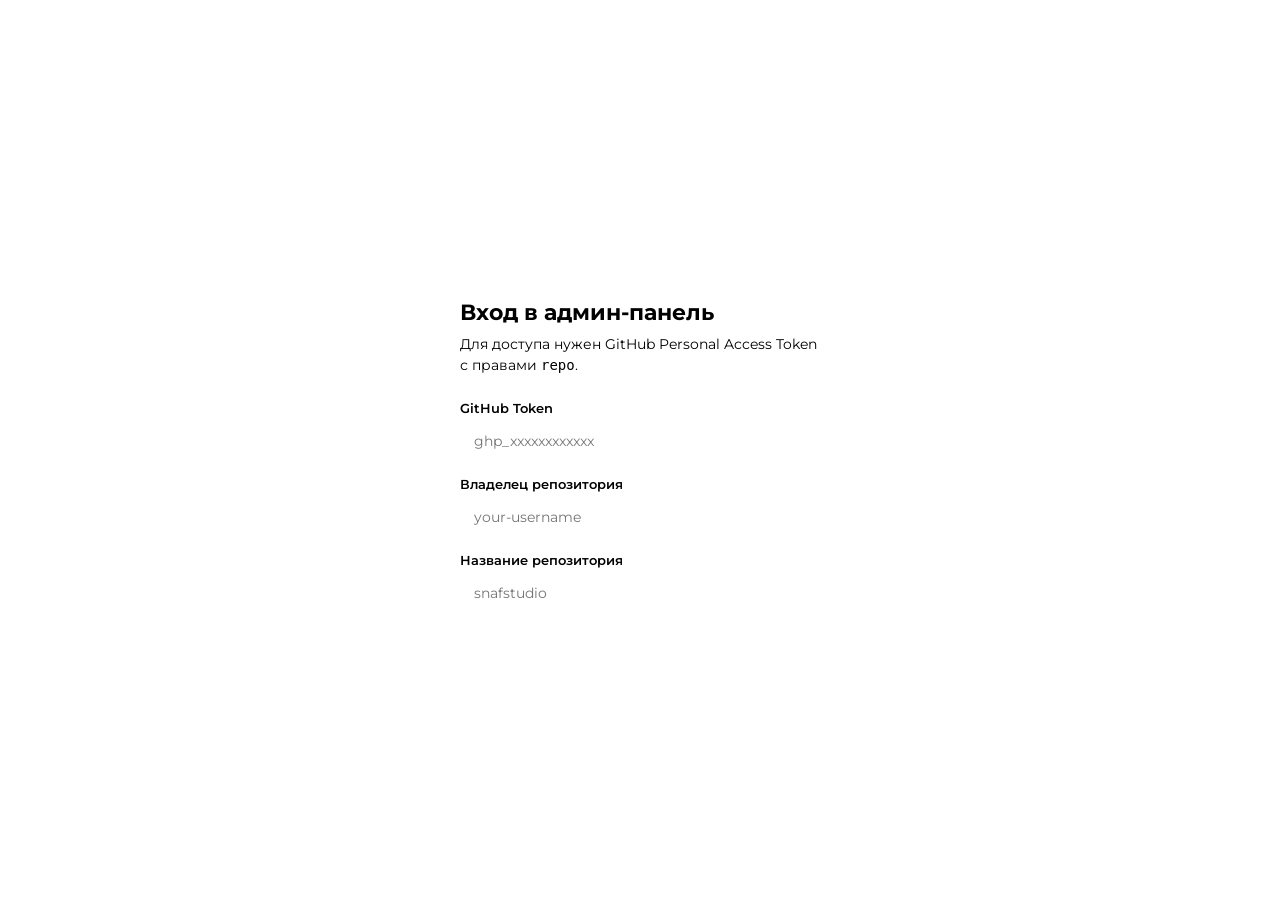
==== admin.html @ 0f68c58c "Add files via upload" ====
<!DOCTYPE html>
<html lang="ru">
<head>
    <meta charset="UTF-8">
    <meta name="viewport" content="width=device-width, initial-scale=1.0">
    <title>Админ-панель — СНАФ СТУДИЯ</title>
    <meta name="robots" content="noindex, nofollow">
    <link rel="icon" type="image/x-icon" href="favicon.ico">
    <link rel="stylesheet" href="styles/admin.css">
    <link rel="preconnect" href="https://fonts.googleapis.com">
    <link rel="preconnect" href="https://fonts.gstatic.com" crossorigin>
    <link href="https://fonts.googleapis.com/css2?family=Montserrat:wght@500;600;700;800&display=swap" rel="stylesheet">
</head>
<body>
    <header class="admin-header">
        <div class="admin-header-left">
            <button class="admin-sidebar-toggle" id="sidebar-toggle" type="button" aria-label="Меню">&#9776;</button>
            <img src="images/logo.svg" alt="СНАФ СТУДИЯ" width="160" height="28">
            <h1>Панель управления</h1>
        </div>
        <div class="admin-header-actions">
            <span class="admin-user" id="admin-username"></span>
            <button class="admin-btn admin-btn--ghost" id="logout-btn">Выйти</button>
        </div>
    </header>

    <!-- Auth Screen -->
    <div id="auth-screen">
        <div class="auth-screen">
            <div class="auth-card">
                <h2>Вход в админ-панель</h2>
                <p>Для доступа нужен GitHub Personal Access Token с правами <code>repo</code>.</p>

                <div class="form-group">
                    <label for="pat-input">GitHub Token</label>
                    <input type="password" class="form-input" id="pat-input" placeholder="ghp_xxxxxxxxxxxx" autocomplete="off">
                </div>

                <div class="form-group">
                    <label for="repo-owner">Владелец репозитория</label>
                    <input type="text" class="form-input" id="repo-owner" placeholder="your-username">
                </div>

                <div class="form-group">
                    <label for="repo-name">Название репозитория</label>
                    <input type="text" class="form-input" id="repo-name" placeholder="snafstudio">
                </div>

                <p id="auth-error" hidden style="color: #ef4444; font-size: 13px; margin-bottom: 12px;"></p>

                <button class="admin-btn admin-btn--primary" id="login-btn" style="width: 100%;">Войти</button>
            </div>
        </div>
    </div>

    <!-- Dashboard -->
    <div id="admin-dashboard" hidden>
        <div class="admin-dashboard">
            <div id="sidebar-overlay" class="admin-sidebar-overlay"></div>

            <aside class="admin-sidebar">
                <div class="sidebar-section">
                    <div class="sidebar-label">Сервисы</div>
                    <button class="sidebar-link is-active" data-section="mail">
                        <svg class="sidebar-icon" viewBox="0 0 24 24" fill="none" stroke="currentColor" stroke-width="2"><rect x="2" y="4" width="20" height="16" rx="2"/><polyline points="22,7 12,13 2,7"/></svg>
                        Почта
                    </button>
                </div>

                <div class="sidebar-section">
                    <div class="sidebar-label">Контент сайта</div>
                    <button class="sidebar-link" data-section="contact">
                        <svg class="sidebar-icon" viewBox="0 0 24 24" fill="none" stroke="currentColor" stroke-width="2"><path d="M22 16.92v3a2 2 0 01-2.18 2 19.79 19.79 0 01-8.63-3.07 19.5 19.5 0 01-6-6A19.79 19.79 0 012.12 4.18 2 2 0 014.11 2h3a2 2 0 012 1.72c.127.96.361 1.903.7 2.81a2 2 0 01-.45 2.11L8.09 9.91a16 16 0 006 6l1.27-1.27a2 2 0 012.11-.45c.907.339 1.85.573 2.81.7A2 2 0 0122 16.92z"/></svg>
                        Контакты
                    </button>
                    <button class="sidebar-link" data-section="hero">
                        <svg class="sidebar-icon" viewBox="0 0 24 24" fill="none" stroke="currentColor" stroke-width="2"><polygon points="13 2 3 14 12 14 11 22 21 10 12 10 13 2"/></svg>
                        Герой-секция
                    </button>
                    <button class="sidebar-link" data-section="about">
                        <svg class="sidebar-icon" viewBox="0 0 24 24" fill="none" stroke="currentColor" stroke-width="2"><path d="M20 21v-2a4 4 0 00-4-4H8a4 4 0 00-4 4v2"/><circle cx="12" cy="7" r="4"/></svg>
                        Обо мне
                    </button>
                    <button class="sidebar-link" data-section="benefits">
                        <svg class="sidebar-icon" viewBox="0 0 24 24" fill="none" stroke="currentColor" stroke-width="2"><polyline points="9 11 12 14 22 4"/><path d="M21 12v7a2 2 0 01-2 2H5a2 2 0 01-2-2V5a2 2 0 012-2h11"/></svg>
                        Преимущества
                    </button>
                    <button class="sidebar-link" data-section="process">
                        <svg class="sidebar-icon" viewBox="0 0 24 24" fill="none" stroke="currentColor" stroke-width="2"><line x1="8" y1="6" x2="21" y2="6"/><line x1="8" y1="12" x2="21" y2="12"/><line x1="8" y1="18" x2="21" y2="18"/><line x1="3" y1="6" x2="3.01" y2="6"/><line x1="3" y1="12" x2="3.01" y2="12"/><line x1="3" y1="18" x2="3.01" y2="18"/></svg>
                        Процесс
                    </button>
                    <button class="sidebar-link" data-section="pricing">
                        <svg class="sidebar-icon" viewBox="0 0 24 24" fill="none" stroke="currentColor" stroke-width="2"><line x1="12" y1="1" x2="12" y2="23"/><path d="M17 5H9.5a3.5 3.5 0 000 7h5a3.5 3.5 0 010 7H6"/></svg>
                        Стоимость
                    </button>
                    <button class="sidebar-link" data-section="faq">
                        <svg class="sidebar-icon" viewBox="0 0 24 24" fill="none" stroke="currentColor" stroke-width="2"><circle cx="12" cy="12" r="10"/><path d="M9.09 9a3 3 0 015.83 1c0 2-3 3-3 3"/><line x1="12" y1="17" x2="12.01" y2="17"/></svg>
                        FAQ
                    </button>
                    <button class="sidebar-link" data-section="cta">
                        <svg class="sidebar-icon" viewBox="0 0 24 24" fill="none" stroke="currentColor" stroke-width="2"><path d="M21 15a2 2 0 01-2 2H7l-4 4V5a2 2 0 012-2h14a2 2 0 012 2z"/></svg>
                        CTA-блок
                    </button>
                    <button class="sidebar-link" data-section="footer">
                        <svg class="sidebar-icon" viewBox="0 0 24 24" fill="none" stroke="currentColor" stroke-width="2"><rect x="3" y="3" width="18" height="18" rx="2"/><line x1="3" y1="15" x2="21" y2="15"/></svg>
                        Футер
                    </button>
                </div>
            </aside>

            <main class="admin-main">

                <!-- Mail Section -->
                <div class="section-editor is-visible" data-editor="mail">
                    <h2 class="editor-title">Почта</h2>
                    <div class="mail-card">
                        <h3>mail@snafstudio.ru</h3>
                        <p>Для работы с почтой используйте веб-интерфейс почтового сервиса.<br>Настройте домен через Яндекс 360 или Mail.ru для бизнеса.</p>
                        <a href="https://mail.yandex.ru" class="mail-link" target="_blank" rel="noopener noreferrer">
                            Открыть Яндекс Почту
                        </a>
                    </div>
                    <div class="editor-card" style="margin-top: 16px;">
                        <h4>Инструкция по настройке почты на домене</h4>
                        <ol style="padding-left: 20px; font-size: 14px; color: var(--text-secondary); line-height: 1.8;">
                            <li>Зарегистрируйтесь в <strong>Яндекс 360</strong> (admin.yandex.ru) или <strong>Mail.ru для бизнеса</strong></li>
                            <li>Подтвердите владение доменом <code>snafstudio.ru</code> через DNS TXT запись</li>
                            <li>Настройте MX записи согласно инструкции сервиса</li>
                            <li>Добавьте SPF и DKIM записи для улучшения доставляемости</li>
                            <li>Создайте ящик <code>mail@snafstudio.ru</code></li>
                        </ol>
                    </div>
                </div>

                <!-- Contact Section -->
                <div class="section-editor" data-editor="contact">
                    <h2 class="editor-title">Контакты</h2>
                    <div class="editor-card">
                        <div class="form-group">
                            <label>Телефон (отображение)</label>
                            <input class="form-input" data-field="contact.phone">
                        </div>
                        <div class="form-group">
                            <label>Телефон (ссылка, формат tel:+7...)</label>
                            <input class="form-input" data-field="contact.phoneHref">
                        </div>
                        <div class="form-group">
                            <label>Email</label>
                            <input class="form-input" data-field="contact.email">
                        </div>
                        <div class="form-group">
                            <label>Telegram (ссылка)</label>
                            <input class="form-input" data-field="contact.telegram">
                        </div>
                        <div class="form-group">
                            <label>ВКонтакте (ссылка)</label>
                            <input class="form-input" data-field="contact.vk">
                        </div>
                    </div>
                </div>

                <!-- Hero Section -->
                <div class="section-editor" data-editor="hero">
                    <h2 class="editor-title">Герой-секция</h2>
                    <div class="editor-card">
                        <div class="form-group">
                            <label>Бейдж</label>
                            <input class="form-input" data-field="hero.badge">
                        </div>
                        <div class="form-group">
                            <label>Заголовок (HTML разрешён, например &lt;br&gt;)</label>
                            <textarea class="form-input" data-field="hero.title" rows="2"></textarea>
                        </div>
                        <div class="form-group">
                            <label>Подзаголовок</label>
                            <textarea class="form-input" data-field="hero.subtitle" rows="3"></textarea>
                        </div>
                        <div class="form-group">
                            <label>Текст основной кнопки</label>
                            <input class="form-input" data-field="hero.ctaPrimary">
                        </div>
                        <div class="form-group">
                            <label>Текст второй кнопки</label>
                            <input class="form-input" data-field="hero.ctaSecondary">
                        </div>
                    </div>
                </div>

                <!-- About Section -->
                <div class="section-editor" data-editor="about">
                    <h2 class="editor-title">Обо мне</h2>
                    <div class="editor-card">
                        <div class="form-group">
                            <label>Имя</label>
                            <input class="form-input" data-field="about.name">
                        </div>
                        <div class="form-group">
                            <label>Описание</label>
                            <textarea class="form-input" data-field="about.description" rows="3"></textarea>
                        </div>
                    </div>
                    <div class="editor-card">
                        <h4>Технологии</h4>
                        <div id="tech-list" class="list-editor-container"></div>
                    </div>
                </div>

                <!-- Benefits Section -->
                <div class="section-editor" data-editor="benefits">
                    <h2 class="editor-title">Преимущества</h2>
                    <div class="editor-card">
                        <div class="form-group">
                            <label>Заголовок секции</label>
                            <input class="form-input" data-field="benefits.title">
                        </div>
                        <div class="form-group">
                            <label>Подзаголовок</label>
                            <textarea class="form-input" data-field="benefits.subtitle" rows="2"></textarea>
                        </div>
                    </div>
                    <div class="editor-card">
                        <h4>Карточки</h4>
                        <div id="benefits-list" class="list-editor-container"></div>
                    </div>
                </div>

                <!-- Process Section -->
                <div class="section-editor" data-editor="process">
                    <h2 class="editor-title">Процесс работы</h2>
                    <div class="editor-card">
                        <h4>Шаги</h4>
                        <div id="process-list" class="list-editor-container"></div>
                    </div>
                </div>

                <!-- Pricing Section -->
                <div class="section-editor" data-editor="pricing">
                    <h2 class="editor-title">Стоимость</h2>
                    <div class="editor-card">
                        <div class="form-group">
                            <label>Подзаголовок (HTML разрешён)</label>
                            <textarea class="form-input" data-field="pricing.subtitle" rows="2"></textarea>
                        </div>
                        <div class="form-group">
                            <label>Примечание</label>
                            <textarea class="form-input" data-field="pricing.note" rows="2"></textarea>
                        </div>
                    </div>
                    <div class="editor-card">
                        <h4>Тарифы</h4>
                        <div id="pricing-list" class="list-editor-container"></div>
                    </div>
                </div>

                <!-- FAQ Section -->
                <div class="section-editor" data-editor="faq">
                    <h2 class="editor-title">Вопросы и ответы</h2>
                    <div class="editor-card">
                        <h4>Вопросы</h4>
                        <div id="faq-list" class="list-editor-container"></div>
                    </div>
                </div>

                <!-- CTA Section -->
                <div class="section-editor" data-editor="cta">
                    <h2 class="editor-title">CTA-блок</h2>
                    <div class="editor-card">
                        <div class="form-group">
                            <label>Заголовок</label>
                            <input class="form-input" data-field="cta.title">
                        </div>
                        <div class="form-group">
                            <label>Текст</label>
                            <textarea class="form-input" data-field="cta.text" rows="2"></textarea>
                        </div>
                        <div class="form-group">
                            <label>Текст основной кнопки</label>
                            <input class="form-input" data-field="cta.primaryButton">
                        </div>
                        <div class="form-group">
                            <label>Текст второй кнопки</label>
                            <input class="form-input" data-field="cta.secondaryButton">
                        </div>
                    </div>
                </div>

                <!-- Footer Section -->
                <div class="section-editor" data-editor="footer">
                    <h2 class="editor-title">Футер</h2>
                    <div class="editor-card">
                        <div class="form-group">
                            <label>Email</label>
                            <input class="form-input" data-field="footer.email">
                        </div>
                        <div class="form-group">
                            <label>Примечание</label>
                            <input class="form-input" data-field="footer.note">
                        </div>
                        <div class="form-group">
                            <label>Юридическая информация</label>
                            <input class="form-input" data-field="footer.legalNote">
                        </div>
                        <div class="form-group">
                            <label>Копирайт</label>
                            <input class="form-input" data-field="footer.copyright">
                        </div>
                        <div class="form-group">
                            <label>Права</label>
                            <input class="form-input" data-field="footer.rights">
                        </div>
                    </div>
                </div>

                <!-- Spacer for actions bar -->
                <div style="height: 80px;"></div>
            </main>
        </div>

        <!-- Actions Bar -->
        <div class="admin-actions-bar">
            <button class="admin-btn admin-btn--outline" id="preview-btn">Предпросмотр</button>
            <button class="admin-btn admin-btn--primary" id="publish-btn" disabled>Сохранить и опубликовать</button>
        </div>
    </div>

    <!-- Toast -->
    <div id="admin-toast" class="admin-toast"></div>

    <script src="js/site-config.js" defer></script>
    <script src="js/admin.js" defer></script>
</body>
</html>
---- styles/admin.css ----
@import url("tokens.css");

*,
*::before,
*::after {
    box-sizing: border-box;
    margin: 0;
    padding: 0;
}

body {
    font-family: "Montserrat", sans-serif;
    background: var(--background);
    color: var(--text-primary);
    min-height: 100vh;
}

/* ── Header ── */
.admin-header {
    background: linear-gradient(135deg, var(--surface-inverse-start), var(--surface-inverse-end));
    color: #fff;
    padding: 16px 24px;
    display: flex;
    align-items: center;
    justify-content: space-between;
    position: sticky;
    top: 0;
    z-index: 100;
}

.admin-header-left {
    display: flex;
    align-items: center;
    gap: 16px;
}

.admin-header img {
    height: 32px;
    width: auto;
    filter: brightness(0) invert(1);
}

.admin-header h1 {
    font-size: 16px;
    font-weight: 600;
    opacity: 0.9;
}

.admin-header-actions {
    display: flex;
    align-items: center;
    gap: 12px;
}

.admin-user {
    font-size: 13px;
    opacity: 0.7;
}

/* ── Auth Screen ── */
.auth-screen {
    display: flex;
    align-items: center;
    justify-content: center;
    min-height: calc(100vh - 64px);
    padding: 24px;
}

.auth-card {
    background: var(--surface);
    border: 1px solid var(--border);
    border-radius: var(--radius-lg);
    padding: 40px;
    max-width: 440px;
    width: 100%;
    box-shadow: var(--shadow-soft);
}

.auth-card h2 {
    font-size: 22px;
    margin-bottom: 8px;
}

.auth-card p {
    color: var(--text-secondary);
    font-size: 14px;
    margin-bottom: 24px;
    line-height: 1.5;
}

/* ── Forms ── */
.form-group {
    margin-bottom: 16px;
}

.form-group label {
    display: block;
    font-size: 13px;
    font-weight: 600;
    color: var(--text-secondary);
    margin-bottom: 6px;
}

.form-input {
    width: 100%;
    padding: 10px 14px;
    border: 1px solid var(--border);
    border-radius: var(--radius-sm);
    font-family: inherit;
    font-size: 14px;
    color: var(--text-primary);
    background: var(--surface);
    transition: border-color 0.2s, box-shadow 0.2s;
}

.form-input:focus {
    outline: none;
    border-color: var(--accent);
    box-shadow: 0 0 0 3px var(--accent-overlay-14);
}

textarea.form-input {
    resize: vertical;
    min-height: 80px;
}

/* ── Buttons ── */
.admin-btn {
    display: inline-flex;
    align-items: center;
    justify-content: center;
    gap: 8px;
    padding: 10px 20px;
    border: none;
    border-radius: var(--radius-sm);
    font-family: inherit;
    font-size: 14px;
    font-weight: 600;
    cursor: pointer;
    transition: background 0.2s, transform 0.1s, opacity 0.2s;
}

.admin-btn:active {
    transform: scale(0.97);
}

.admin-btn--primary {
    background: var(--accent);
    color: #fff;
}

.admin-btn--primary:hover {
    background: var(--accent-hover);
}

.admin-btn--outline {
    background: transparent;
    color: var(--text-secondary);
    border: 1px solid var(--border);
}

.admin-btn--outline:hover {
    background: var(--surface-alt);
}

.admin-btn--danger {
    background: transparent;
    color: #ef4444;
    border: 1px solid #fecaca;
}

.admin-btn--danger:hover {
    background: #fef2f2;
}

.admin-btn--sm {
    padding: 6px 12px;
    font-size: 13px;
}

.admin-btn--ghost {
    background: transparent;
    color: var(--text-inverse-soft);
    border: 1px solid rgba(255, 255, 255, 0.2);
    padding: 6px 14px;
    font-size: 13px;
}

.admin-btn--ghost:hover {
    background: rgba(255, 255, 255, 0.1);
}

.admin-btn:disabled {
    opacity: 0.5;
    cursor: not-allowed;
}

/* ── Dashboard Layout ── */
.admin-dashboard {
    display: grid;
    grid-template-columns: 240px 1fr;
    min-height: calc(100vh - 64px);
}

/* ── Sidebar ── */
.admin-sidebar {
    background: var(--surface);
    border-right: 1px solid var(--border);
    padding: 16px 0;
    position: sticky;
    top: 64px;
    height: calc(100vh - 64px);
    overflow-y: auto;
}

.sidebar-section {
    padding: 0 12px;
    margin-bottom: 8px;
}

.sidebar-label {
    font-size: 11px;
    font-weight: 700;
    text-transform: uppercase;
    letter-spacing: 0.5px;
    color: var(--text-tertiary);
    padding: 8px 12px 4px;
}

.sidebar-link {
    display: flex;
    align-items: center;
    gap: 10px;
    padding: 9px 12px;
    border-radius: var(--radius-sm);
    font-size: 14px;
    color: var(--text-secondary);
    text-decoration: none;
    cursor: pointer;
    border: none;
    background: none;
    width: 100%;
    font-family: inherit;
    text-align: left;
    transition: background 0.15s, color 0.15s;
}

.sidebar-link:hover {
    background: var(--surface-alt);
    color: var(--text-primary);
}

.sidebar-link.is-active {
    background: var(--accent-overlay-10);
    color: var(--accent);
    font-weight: 600;
}

.sidebar-icon {
    width: 18px;
    height: 18px;
    flex-shrink: 0;
    opacity: 0.6;
}

.sidebar-link.is-active .sidebar-icon {
    opacity: 1;
}

/* ── Main Content ── */
.admin-main {
    padding: 24px 32px;
    max-width: 860px;
}

.section-editor {
    display: none;
}

.section-editor.is-visible {
    display: block;
}

.editor-title {
    font-size: 20px;
    font-weight: 700;
    margin-bottom: 20px;
    padding-bottom: 12px;
    border-bottom: 1px solid var(--border);
}

.editor-card {
    background: var(--surface);
    border: 1px solid var(--border);
    border-radius: var(--radius-md);
    padding: 24px;
    margin-bottom: 16px;
    box-shadow: var(--shadow-soft);
}

.editor-card h4 {
    font-size: 14px;
    font-weight: 600;
    color: var(--text-secondary);
    margin-bottom: 16px;
}

/* ── List Editor ── */
.list-editor-item {
    background: var(--surface-muted);
    border: 1px solid var(--border);
    border-radius: var(--radius-sm);
    padding: 16px;
    margin-bottom: 12px;
    position: relative;
}

.list-editor-item .item-header {
    display: flex;
    align-items: center;
    justify-content: space-between;
    margin-bottom: 12px;
}

.item-number {
    font-size: 12px;
    font-weight: 700;
    color: var(--text-tertiary);
    background: var(--surface);
    padding: 2px 8px;
    border-radius: 6px;
}

.item-actions {
    display: flex;
    gap: 4px;
}

.item-action-btn {
    width: 28px;
    height: 28px;
    display: flex;
    align-items: center;
    justify-content: center;
    border: 1px solid var(--border);
    border-radius: 6px;
    background: var(--surface);
    cursor: pointer;
    color: var(--text-tertiary);
    font-size: 14px;
    transition: color 0.15s, border-color 0.15s;
}

.item-action-btn:hover {
    color: var(--text-primary);
    border-color: var(--border-strong);
}

.item-action-btn--delete:hover {
    color: #ef4444;
    border-color: #fecaca;
}

/* ── Mail Section ── */
.mail-card {
    background: linear-gradient(135deg, var(--surface-inverse-start), var(--surface-inverse-end));
    border-radius: var(--radius-md);
    padding: 32px;
    color: #fff;
    text-align: center;
}

.mail-card h3 {
    font-size: 18px;
    margin-bottom: 8px;
}

.mail-card p {
    opacity: 0.7;
    font-size: 14px;
    margin-bottom: 20px;
    line-height: 1.5;
}

.mail-link {
    display: inline-flex;
    align-items: center;
    gap: 8px;
    padding: 12px 24px;
    background: var(--accent);
    color: #fff;
    border-radius: var(--radius-sm);
    text-decoration: none;
    font-weight: 600;
    font-size: 14px;
    transition: background 0.2s;
}

.mail-link:hover {
    background: var(--accent-hover);
}

/* ── Actions Bar ── */
.admin-actions-bar {
    position: fixed;
    bottom: 0;
    left: 240px;
    right: 0;
    background: var(--surface-overlay-95);
    backdrop-filter: blur(12px);
    border-top: 1px solid var(--border);
    padding: 12px 32px;
    display: flex;
    align-items: center;
    justify-content: flex-end;
    gap: 12px;
    z-index: 50;
}

/* ── Status Messages ── */
.admin-toast {
    position: fixed;
    top: 80px;
    right: 24px;
    padding: 12px 20px;
    border-radius: var(--radius-sm);
    font-size: 14px;
    font-weight: 500;
    z-index: 200;
    transform: translateX(120%);
    transition: transform 0.3s var(--motion-ease);
}

.admin-toast.is-visible {
    transform: translateX(0);
}

.admin-toast--success {
    background: #ecfdf5;
    color: #065f46;
    border: 1px solid #a7f3d0;
}

.admin-toast--error {
    background: #fef2f2;
    color: #991b1b;
    border: 1px solid #fecaca;
}

/* ── Loading Spinner ── */
.spinner {
    width: 16px;
    height: 16px;
    border: 2px solid rgba(255, 255, 255, 0.3);
    border-top-color: #fff;
    border-radius: 50%;
    animation: spin 0.6s linear infinite;
}

@keyframes spin {
    to { transform: rotate(360deg); }
}

/* ── Mobile Sidebar Toggle ── */
.admin-sidebar-toggle {
    display: none;
    width: 36px;
    height: 36px;
    align-items: center;
    justify-content: center;
    background: rgba(255, 255, 255, 0.1);
    border: none;
    border-radius: 8px;
    color: #fff;
    font-size: 20px;
    cursor: pointer;
}

/* ── Responsive ── */
@media (max-width: 768px) {
    .admin-dashboard {
        grid-template-columns: 1fr;
    }

    .admin-sidebar {
        position: fixed;
        left: -260px;
        top: 64px;
        width: 260px;
        height: calc(100vh - 64px);
        z-index: 80;
        transition: left 0.3s var(--motion-ease);
    }

    .admin-sidebar.is-open {
        left: 0;
    }

    .admin-sidebar-overlay {
        display: none;
        position: fixed;
        inset: 0;
        top: 64px;
        background: var(--overlay-scrim);
        z-index: 79;
    }

    .admin-sidebar-overlay.is-visible {
        display: block;
    }

    .admin-sidebar-toggle {
        display: flex;
    }

    .admin-main {
        padding: 16px;
    }

    .admin-actions-bar {
        left: 0;
        padding: 12px 16px;
    }

    .auth-card {
        padding: 24px;
    }
}
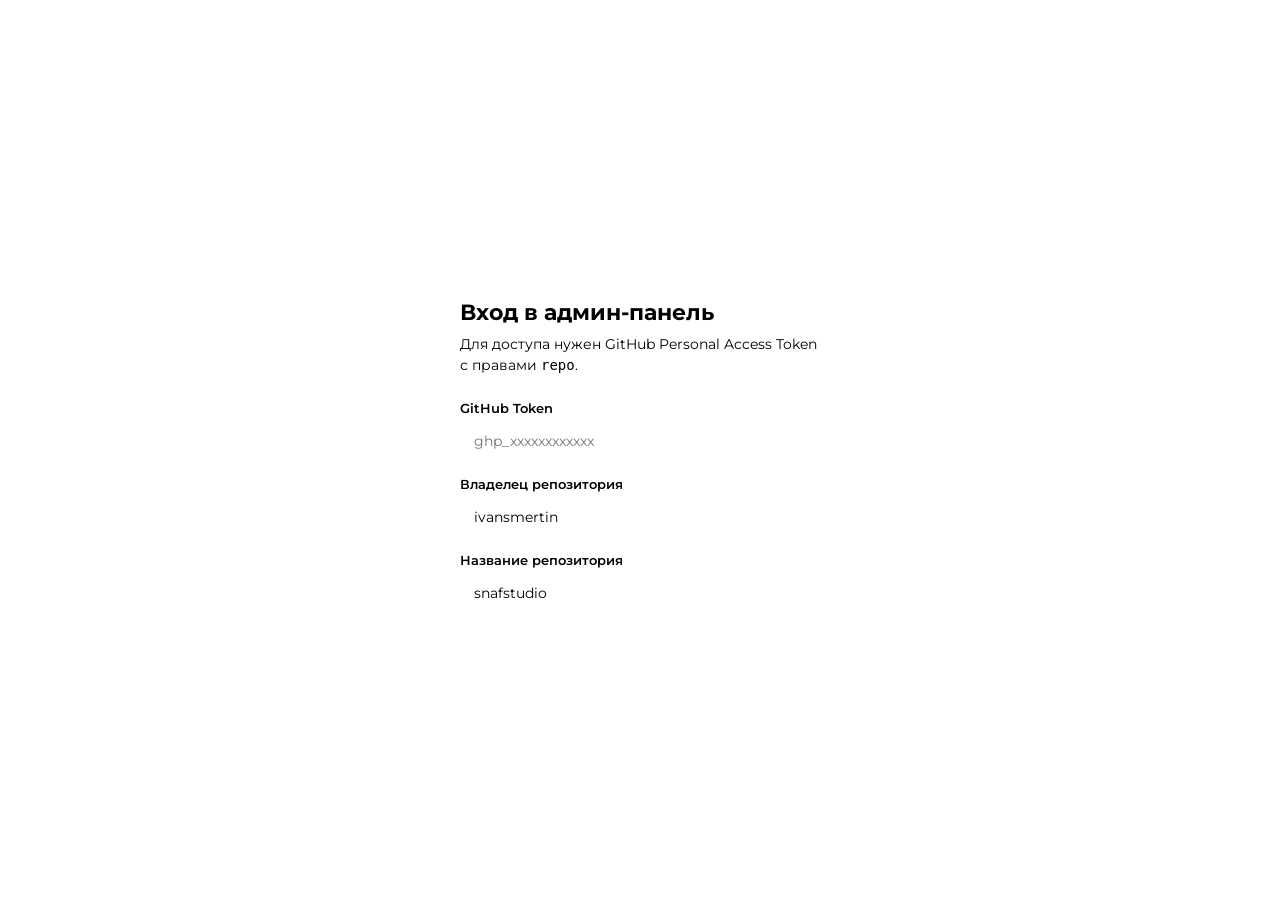
==== commit abebb4dd: "Add files via upload" ====
--- a/admin.html
+++ b/admin.html
@@ -55,9 +55,8 @@
 
     <!-- Dashboard -->
     <div id="admin-dashboard" hidden>
+        <div id="sidebar-overlay" class="admin-sidebar-overlay"></div>
         <div class="admin-dashboard">
-            <div id="sidebar-overlay" class="admin-sidebar-overlay"></div>
-
             <aside class="admin-sidebar">
                 <div class="sidebar-section">
                     <div class="sidebar-label">Сервисы</div>
@@ -65,6 +64,10 @@
                         <svg class="sidebar-icon" viewBox="0 0 24 24" fill="none" stroke="currentColor" stroke-width="2"><rect x="2" y="4" width="20" height="16" rx="2"/><polyline points="22,7 12,13 2,7"/></svg>
                         Почта
                     </button>
+                    <button class="sidebar-link" data-section="inbox">
+                        <svg class="sidebar-icon" viewBox="0 0 24 24" fill="none" stroke="currentColor" stroke-width="2"><path d="M21 15a2 2 0 0 1-2 2H7l-4 4V5a2 2 0 0 1 2-2h14a2 2 0 0 1 2 2z"/><path d="M8 10h8"/><path d="M8 14h5"/></svg>
+                        Заявки
+                    </button>
                 </div>
 
                 <div class="sidebar-section">
@@ -97,6 +100,10 @@
                         <svg class="sidebar-icon" viewBox="0 0 24 24" fill="none" stroke="currentColor" stroke-width="2"><circle cx="12" cy="12" r="10"/><path d="M9.09 9a3 3 0 015.83 1c0 2-3 3-3 3"/><line x1="12" y1="17" x2="12.01" y2="17"/></svg>
                         FAQ
                     </button>
+                    <button class="sidebar-link" data-section="chatBot">
+                        <svg class="sidebar-icon" viewBox="0 0 24 24" fill="none" stroke="currentColor" stroke-width="2"><path d="M12 20h9"/><path d="M12 4h9"/><path d="M4 9h16"/><path d="M4 15h10"/><path d="M4 4h.01"/><path d="M4 20h.01"/></svg>
+                        Чат-бот
+                    </button>
                     <button class="sidebar-link" data-section="cta">
                         <svg class="sidebar-icon" viewBox="0 0 24 24" fill="none" stroke="currentColor" stroke-width="2"><path d="M21 15a2 2 0 01-2 2H7l-4 4V5a2 2 0 012-2h14a2 2 0 012 2z"/></svg>
                         CTA-блок
@@ -115,20 +122,197 @@
                     <h2 class="editor-title">Почта</h2>
                     <div class="mail-card">
                         <h3>mail@snafstudio.ru</h3>
-                        <p>Для работы с почтой используйте веб-интерфейс почтового сервиса.<br>Настройте домен через Яндекс 360 или Mail.ru для бизнеса.</p>
-                        <a href="https://mail.yandex.ru" class="mail-link" target="_blank" rel="noopener noreferrer">
-                            Открыть Яндекс Почту
-                        </a>
-                    </div>
+                        <p>Это бесплатный forwarding через ImprovMX: письма на <code>mail@snafstudio.ru</code> приходят в ваш личный ящик, а не в отдельный почтовый кабинет на домене.</p>
+                        <div class="mail-actions">
+                            <a href="https://app.improvmx.com/" class="mail-link" target="_blank" rel="noopener noreferrer">
+                                Открыть ImprovMX Dashboard
+                            </a>
+                            <a href="https://inspector.improvmx.com/" class="mail-link mail-link--secondary" target="_blank" rel="noopener noreferrer">
+                                Открыть Inspector
+                            </a>
+                        </div>
+                    </div>
+
                     <div class="editor-card" style="margin-top: 16px;">
-                        <h4>Инструкция по настройке почты на домене</h4>
-                        <ol style="padding-left: 20px; font-size: 14px; color: var(--text-secondary); line-height: 1.8;">
-                            <li>Зарегистрируйтесь в <strong>Яндекс 360</strong> (admin.yandex.ru) или <strong>Mail.ru для бизнеса</strong></li>
-                            <li>Подтвердите владение доменом <code>snafstudio.ru</code> через DNS TXT запись</li>
-                            <li>Настройте MX записи согласно инструкции сервиса</li>
-                            <li>Добавьте SPF и DKIM записи для улучшения доставляемости</li>
-                            <li>Создайте ящик <code>mail@snafstudio.ru</code></li>
+                        <h4>Настройка форвардинга (ImprovMX)</h4>
+                        <ol class="mail-steps">
+                            <li>Зарегистрируйтесь в <a href="https://app.improvmx.com/" target="_blank" rel="noopener noreferrer"><strong>ImprovMX</strong></a> и добавьте домен <code>snafstudio.ru</code>.</li>
+                            <li>Создайте alias: <code>mail</code> &rarr; <code>ваш-личный-ящик@example.com</code>.</li>
+                            <li>В DNS-панели регистратора удалите все прежние <strong>MX-записи</strong> для домена.</li>
+                            <li>Добавьте новые MX и TXT записи из таблицы ниже.</li>
+                            <li>Подождите распространение DNS: обычно быстрее, но закладывайте до <strong>24–48 часов</strong>.</li>
+                            <li>Проверьте домен через <a href="https://inspector.improvmx.com/" target="_blank" rel="noopener noreferrer"><strong>ImprovMX Inspector</strong></a>.</li>
                         </ol>
+                        <p class="mail-note">В бесплатном сценарии ImprovMX вы настраиваете только приём и пересылку писем. Полноценная отправка писем от имени домена — это отдельная настройка через Gmail send-as или SMTP.</p>
+                    </div>
+
+                    <div class="editor-card">
+                        <h4>DNS записи для snafstudio.ru</h4>
+                        <table style="width: 100%; font-size: 13px; border-collapse: collapse; margin-top: 8px;">
+                            <thead>
+                                <tr style="text-align: left; border-bottom: 2px solid var(--border);">
+                                    <th style="padding: 8px 12px;">Тип</th>
+                                    <th style="padding: 8px 12px;">Хост</th>
+                                    <th style="padding: 8px 12px;">Значение</th>
+                                    <th style="padding: 8px 12px;">Приоритет</th>
+                                </tr>
+                            </thead>
+                            <tbody style="color: var(--text-secondary);">
+                                <tr style="border-bottom: 1px solid var(--border);">
+                                    <td style="padding: 8px 12px;"><strong>MX</strong></td>
+                                    <td style="padding: 8px 12px;">@</td>
+                                    <td style="padding: 8px 12px;"><code>mx1.improvmx.com</code></td>
+                                    <td style="padding: 8px 12px;">10</td>
+                                </tr>
+                                <tr style="border-bottom: 1px solid var(--border);">
+                                    <td style="padding: 8px 12px;"><strong>MX</strong></td>
+                                    <td style="padding: 8px 12px;">@</td>
+                                    <td style="padding: 8px 12px;"><code>mx2.improvmx.com</code></td>
+                                    <td style="padding: 8px 12px;">20</td>
+                                </tr>
+                                <tr>
+                                    <td style="padding: 8px 12px;"><strong>TXT</strong></td>
+                                    <td style="padding: 8px 12px;">@</td>
+                                    <td style="padding: 8px 12px;"><code>v=spf1 include:spf.improvmx.com ~all</code></td>
+                                    <td style="padding: 8px 12px;">—</td>
+                                </tr>
+                            </tbody>
+                        </table>
+                    </div>
+
+                    <div class="editor-card">
+                        <h4>Как проверить, что форвардинг работает</h4>
+                        <ol class="mail-steps">
+                            <li>Отправьте тестовое письмо на <code>mail@snafstudio.ru</code> с другого адреса, не с того же ящика, куда идёт пересылка.</li>
+                            <li>Либо нажмите <strong>Test</strong> рядом с alias в ImprovMX Dashboard.</li>
+                            <li>Если письма не видно, сначала проверьте <strong>Спам / Junk</strong>.</li>
+                            <li>Если всё ещё пусто, откройте вкладку <strong>Logs</strong> в ImprovMX и посмотрите, дошло ли письмо до сервиса и как оно было обработано.</li>
+                        </ol>
+                    </div>
+                </div>
+
+                <!-- Inbox Section -->
+                <div class="section-editor" data-editor="inbox">
+                    <h2 class="editor-title">Заявки</h2>
+                    <div class="editor-card">
+                        <p class="mail-note">Сюда попадают обращения из чат-виджета. Для работы раздела нужен backend на VDS и заполненный <code>chat.apiBaseUrl</code> в <code>js/site-config.js</code>.</p>
+
+                        <div class="crm-dashboard">
+                            <div class="crm-kpis" id="crm-kpis">
+                                <div class="crm-kpi-card">
+                                    <span class="crm-kpi-label">Новые сегодня</span>
+                                    <strong class="crm-kpi-value">—</strong>
+                                </div>
+                                <div class="crm-kpi-card">
+                                    <span class="crm-kpi-label">Новые за неделю</span>
+                                    <strong class="crm-kpi-value">—</strong>
+                                </div>
+                                <div class="crm-kpi-card">
+                                    <span class="crm-kpi-label">Просроченные follow-up</span>
+                                    <strong class="crm-kpi-value">—</strong>
+                                </div>
+                                <div class="crm-kpi-card">
+                                    <span class="crm-kpi-label">Средний первый ответ</span>
+                                    <strong class="crm-kpi-value">—</strong>
+                                </div>
+                            </div>
+                            <div class="crm-source-breakdown" id="crm-source-breakdown"></div>
+                        </div>
+
+                        <div class="inbox-toolbar">
+                            <div class="inbox-status" id="inbox-status">Подключение к backend не настроено</div>
+                            <div class="inbox-toolbar-actions">
+                                <button class="admin-btn admin-btn--outline admin-btn--sm" id="inbox-refresh-btn" type="button">Обновить</button>
+                            </div>
+                        </div>
+
+                        <div class="inbox-filters" id="inbox-filters">
+                            <button class="inbox-filter is-active" data-inbox-filter="new" type="button">Новые</button>
+                            <button class="inbox-filter" data-inbox-filter="in_progress" type="button">В работе</button>
+                            <button class="inbox-filter" data-inbox-filter="closed" type="button">Закрытые</button>
+                            <button class="inbox-filter" data-inbox-filter="spam" type="button">Спам</button>
+                            <button class="inbox-filter" data-inbox-filter="all" type="button">Все</button>
+                        </div>
+
+                        <div class="crm-controls">
+                            <div class="crm-control-row">
+                                <label class="crm-field crm-field--wide">
+                                    <span class="crm-field-label">Поиск</span>
+                                    <input class="form-input" id="inbox-search-input" type="search" placeholder="Имя, контакт, вопрос, заметка">
+                                </label>
+                                <label class="crm-field">
+                                    <span class="crm-field-label">Приоритет</span>
+                                    <select class="form-input" id="inbox-priority-filter">
+                                        <option value="all">Все</option>
+                                        <option value="urgent">Срочный</option>
+                                        <option value="high">Высокий</option>
+                                        <option value="normal">Обычный</option>
+                                        <option value="low">Низкий</option>
+                                    </select>
+                                </label>
+                                <label class="crm-field">
+                                    <span class="crm-field-label">Источник</span>
+                                    <input class="form-input" id="inbox-source-filter" type="text" list="inbox-source-suggestions" placeholder="direct, telegram, google, cpc...">
+                                    <datalist id="inbox-source-suggestions">
+                                        <option value="all">Все</option>
+                                        <option value="direct">Direct</option>
+                                        <option value="telegram">Telegram</option>
+                                        <option value="vk">VK</option>
+                                        <option value="google">Google</option>
+                                        <option value="yandex">Yandex</option>
+                                        <option value="referral">Referral</option>
+                                        <option value="cpc">CPC</option>
+                                        <option value="social">Social</option>
+                                    </datalist>
+                                </label>
+                                <label class="crm-field">
+                                    <span class="crm-field-label">Сортировка</span>
+                                    <select class="form-input" id="inbox-sort-select">
+                                        <option value="newest">Сначала новые</option>
+                                        <option value="priority">По приоритету</option>
+                                        <option value="follow_up">По follow-up</option>
+                                        <option value="oldest">Сначала старые</option>
+                                    </select>
+                                </label>
+                            </div>
+                            <div class="crm-control-row">
+                                <label class="crm-field">
+                                    <span class="crm-field-label">Дата от</span>
+                                    <input class="form-input" id="inbox-date-from" type="date">
+                                </label>
+                                <label class="crm-field">
+                                    <span class="crm-field-label">Дата до</span>
+                                    <input class="form-input" id="inbox-date-to" type="date">
+                                </label>
+                                <label class="crm-field">
+                                    <span class="crm-field-label">Ответственный</span>
+                                    <input class="form-input" id="inbox-assigned-filter" type="text" placeholder="Например, ivansmertin">
+                                </label>
+                                <label class="crm-field">
+                                    <span class="crm-field-label">Напоминания</span>
+                                    <select class="form-input" id="inbox-reminder-filter">
+                                        <option value="all">Все</option>
+                                        <option value="with_reminder">С follow-up</option>
+                                        <option value="overdue">Просроченные</option>
+                                        <option value="none">Без follow-up</option>
+                                    </select>
+                                </label>
+                            </div>
+                            <div class="crm-control-actions">
+                                <button class="admin-btn admin-btn--primary admin-btn--sm" id="inbox-apply-filters" type="button">Применить</button>
+                                <button class="admin-btn admin-btn--outline admin-btn--sm" id="inbox-reset-filters" type="button">Сбросить</button>
+                                <div class="crm-results-meta" id="inbox-results-meta">Фильтры не применены</div>
+                            </div>
+                        </div>
+
+                        <div class="inbox-layout">
+                            <div class="inbox-list" id="inbox-list">
+                                <div class="inbox-empty">Здесь появятся заявки после подключения backend и первых обращений из чата.</div>
+                            </div>
+                            <div class="inbox-detail" id="inbox-detail">
+                                <div class="inbox-empty">Выберите заявку слева, чтобы посмотреть вопрос, контакт и историю переписки.</div>
+                            </div>
+                        </div>
                     </div>
                 </div>
 
@@ -145,7 +329,7 @@
                             <input class="form-input" data-field="contact.phoneHref">
                         </div>
                         <div class="form-group">
-                            <label>Email</label>
+                            <label>Email (используется и в футере)</label>
                             <input class="form-input" data-field="contact.email">
                         </div>
                         <div class="form-group">
@@ -261,6 +445,42 @@
                     </div>
                 </div>
 
+                <!-- Chat Bot Section -->
+                <div class="section-editor" data-editor="chatBot">
+                    <h2 class="editor-title">Чат-бот</h2>
+                    <div class="editor-card">
+                        <p class="mail-note">Тексты ниже управляют самим виджетом. Смысловые ответы бот по-прежнему берёт из FAQ, цен и описания услуг в основном контенте сайта.</p>
+                        <div class="form-group">
+                            <label>Текст на кнопке запуска</label>
+                            <input class="form-input" data-field="chatBot.launcherLabel">
+                        </div>
+                        <div class="form-group">
+                            <label>Приветствие</label>
+                            <textarea class="form-input" data-field="chatBot.greeting" rows="2"></textarea>
+                        </div>
+                        <div class="form-group">
+                            <label>Вступительный текст</label>
+                            <textarea class="form-input" data-field="chatBot.intro" rows="2"></textarea>
+                        </div>
+                        <div class="form-group">
+                            <label>Текст перед сбором заявки</label>
+                            <textarea class="form-input" data-field="chatBot.capturePrompt" rows="2"></textarea>
+                        </div>
+                        <div class="form-group">
+                            <label>Сообщение после успешной отправки</label>
+                            <textarea class="form-input" data-field="chatBot.successMessage" rows="2"></textarea>
+                        </div>
+                        <div class="form-group">
+                            <label>Fallback-сообщение при недоступном backend</label>
+                            <textarea class="form-input" data-field="chatBot.fallbackMessage" rows="2"></textarea>
+                        </div>
+                    </div>
+                    <div class="editor-card">
+                        <h4>Быстрые ответы</h4>
+                        <div id="chatbot-quick-replies-list" class="list-editor-container"></div>
+                    </div>
+                </div>
+
                 <!-- CTA Section -->
                 <div class="section-editor" data-editor="cta">
                     <h2 class="editor-title">CTA-блок</h2>
@@ -288,10 +508,7 @@
                 <div class="section-editor" data-editor="footer">
                     <h2 class="editor-title">Футер</h2>
                     <div class="editor-card">
-                        <div class="form-group">
-                            <label>Email</label>
-                            <input class="form-input" data-field="footer.email">
-                        </div>
+                        <p class="mail-note">Email в футере берётся из раздела «Контакты», чтобы адрес на сайте всегда оставался единым.</p>
                         <div class="form-group">
                             <label>Примечание</label>
                             <input class="form-input" data-field="footer.note">
--- a/styles/admin.css
+++ b/styles/admin.css
@@ -361,6 +361,16 @@
     border-color: #fecaca;
 }
 
+/* ── Sidebar Overlay ── */
+.admin-sidebar-overlay {
+    display: none;
+    position: fixed;
+    inset: 0;
+    top: 64px;
+    background: var(--overlay-scrim);
+    z-index: 79;
+}
+
 /* ── Mail Section ── */
 .mail-card {
     background: linear-gradient(135deg, var(--surface-inverse-start), var(--surface-inverse-end));
@@ -398,6 +408,525 @@
 
 .mail-link:hover {
     background: var(--accent-hover);
+}
+
+.mail-actions {
+    display: flex;
+    justify-content: center;
+    flex-wrap: wrap;
+    gap: 12px;
+    margin-top: 20px;
+}
+
+.mail-link--secondary {
+    background: rgba(255, 255, 255, 0.12);
+    border: 1px solid rgba(255, 255, 255, 0.2);
+}
+
+.mail-link--secondary:hover {
+    background: rgba(255, 255, 255, 0.2);
+}
+
+.mail-steps {
+    padding-left: 20px;
+    font-size: 14px;
+    color: var(--text-secondary);
+    line-height: 1.8;
+}
+
+.mail-note {
+    margin-top: 16px;
+    color: var(--text-secondary);
+    font-size: 13px;
+    line-height: 1.6;
+}
+
+/* ── Inbox ── */
+.crm-dashboard {
+    margin-top: 20px;
+}
+
+.crm-kpis {
+    display: grid;
+    grid-template-columns: repeat(3, minmax(0, 1fr));
+    gap: 12px;
+}
+
+.crm-kpi-card {
+    background: var(--surface-muted);
+    border: 1px solid var(--border);
+    border-radius: 18px;
+    padding: 16px;
+    min-height: 94px;
+    display: flex;
+    flex-direction: column;
+    justify-content: space-between;
+}
+
+.crm-kpi-card--placeholder {
+    grid-column: 1 / -1;
+    min-height: 72px;
+    justify-content: center;
+}
+
+.crm-kpi-label {
+    font-size: 12px;
+    font-weight: 700;
+    text-transform: uppercase;
+    letter-spacing: 0.05em;
+    color: var(--text-tertiary);
+}
+
+.crm-kpi-value {
+    font-size: 28px;
+    line-height: 1;
+    color: var(--text-primary);
+}
+
+.crm-source-breakdown {
+    display: flex;
+    flex-wrap: wrap;
+    gap: 8px;
+    margin-top: 12px;
+}
+
+.crm-source-chip {
+    display: inline-flex;
+    align-items: center;
+    gap: 8px;
+    min-height: 34px;
+    padding: 8px 12px;
+    border-radius: 999px;
+    background: var(--surface-muted);
+    border: 1px solid var(--border);
+    color: var(--text-secondary);
+    font-size: 13px;
+}
+
+.crm-source-chip strong {
+    color: var(--text-primary);
+}
+
+.inbox-toolbar {
+    display: flex;
+    align-items: center;
+    justify-content: space-between;
+    gap: 12px;
+    margin-top: 20px;
+}
+
+.inbox-toolbar-actions {
+    display: flex;
+    align-items: center;
+    gap: 8px;
+}
+
+.inbox-status {
+    display: inline-flex;
+    align-items: center;
+    gap: 8px;
+    min-height: 36px;
+    padding: 8px 12px;
+    border-radius: 999px;
+    background: var(--surface-alt);
+    border: 1px solid var(--border);
+    color: var(--text-secondary);
+    font-size: 13px;
+    font-weight: 600;
+}
+
+.inbox-status--ok {
+    background: #ecfdf5;
+    border-color: #a7f3d0;
+    color: #065f46;
+}
+
+.inbox-status--warn {
+    background: #fffbeb;
+    border-color: #fcd34d;
+    color: #92400e;
+}
+
+.inbox-status--error {
+    background: #fef2f2;
+    border-color: #fecaca;
+    color: #991b1b;
+}
+
+.inbox-filters {
+    display: flex;
+    flex-wrap: wrap;
+    gap: 8px;
+    margin-top: 16px;
+}
+
+.crm-controls {
+    margin-top: 16px;
+    padding: 16px;
+    border-radius: 18px;
+    background: var(--surface-muted);
+    border: 1px solid var(--border);
+}
+
+.crm-control-row {
+    display: grid;
+    grid-template-columns: repeat(4, minmax(0, 1fr));
+    gap: 12px;
+}
+
+.crm-control-row + .crm-control-row {
+    margin-top: 12px;
+}
+
+.crm-field {
+    display: block;
+}
+
+.crm-field--wide {
+    grid-column: span 2;
+}
+
+.crm-field-label {
+    display: block;
+    margin-bottom: 6px;
+    font-size: 12px;
+    font-weight: 700;
+    color: var(--text-tertiary);
+    text-transform: uppercase;
+    letter-spacing: 0.04em;
+}
+
+.crm-control-actions {
+    display: flex;
+    align-items: center;
+    gap: 10px;
+    margin-top: 14px;
+}
+
+.crm-results-meta {
+    font-size: 13px;
+    color: var(--text-secondary);
+}
+
+.inbox-filter {
+    min-height: 36px;
+    padding: 8px 12px;
+    border-radius: 999px;
+    border: 1px solid var(--border);
+    background: var(--surface);
+    color: var(--text-secondary);
+    cursor: pointer;
+    font: inherit;
+    font-size: 13px;
+    font-weight: 600;
+    transition: background 0.15s, border-color 0.15s, color 0.15s;
+}
+
+.inbox-filter:hover {
+    background: var(--surface-alt);
+    border-color: var(--border-strong);
+}
+
+.inbox-filter.is-active {
+    background: var(--accent-overlay-10);
+    border-color: var(--accent);
+    color: var(--accent-hover);
+}
+
+.inbox-layout {
+    display: grid;
+    grid-template-columns: minmax(0, 280px) minmax(0, 1fr);
+    gap: 16px;
+    margin-top: 20px;
+}
+
+.inbox-list,
+.inbox-detail {
+    min-height: 420px;
+    border: 1px solid var(--border);
+    border-radius: var(--radius-md);
+    background: var(--surface-muted-alt);
+}
+
+.inbox-list {
+    padding: 10px;
+    overflow: auto;
+}
+
+.inbox-detail {
+    padding: 18px;
+}
+
+.inbox-item {
+    width: 100%;
+    border: 1px solid transparent;
+    border-radius: 18px;
+    background: var(--surface);
+    box-shadow: 0 8px 20px rgba(15, 23, 42, 0.04);
+    padding: 14px;
+    cursor: pointer;
+    text-align: left;
+    font: inherit;
+    transition: border-color 0.15s, transform 0.15s, box-shadow 0.15s;
+}
+
+.inbox-item + .inbox-item {
+    margin-top: 10px;
+}
+
+.inbox-item:hover {
+    transform: translateY(-1px);
+    border-color: var(--border-strong);
+}
+
+.inbox-item.is-active {
+    border-color: var(--accent);
+    box-shadow: 0 12px 28px rgba(14, 165, 233, 0.14);
+}
+
+.inbox-item-top {
+    display: flex;
+    align-items: flex-start;
+    justify-content: space-between;
+    gap: 10px;
+    margin-bottom: 8px;
+}
+
+.inbox-item-badges {
+    display: flex;
+    flex-wrap: wrap;
+    justify-content: flex-end;
+    gap: 6px;
+}
+
+.inbox-item-name {
+    font-size: 14px;
+    font-weight: 700;
+    color: var(--text-primary);
+}
+
+.inbox-item-question {
+    font-size: 13px;
+    line-height: 1.5;
+    color: var(--text-secondary);
+}
+
+.inbox-item-meta {
+    margin-top: 8px;
+    font-size: 12px;
+    color: var(--text-tertiary);
+}
+
+.inbox-item-follow-up {
+    margin-top: 10px;
+    font-size: 12px;
+    font-weight: 600;
+    color: #92400e;
+}
+
+.inbox-item--priority-urgent {
+    border-color: #fecaca;
+}
+
+.inbox-item--priority-high {
+    border-color: #fde68a;
+}
+
+.inbox-badge {
+    display: inline-flex;
+    align-items: center;
+    justify-content: center;
+    min-height: 24px;
+    padding: 4px 10px;
+    border-radius: 999px;
+    font-size: 11px;
+    font-weight: 700;
+    text-transform: uppercase;
+    letter-spacing: 0.04em;
+}
+
+.inbox-badge--new {
+    background: #eff6ff;
+    color: #1d4ed8;
+}
+
+.inbox-badge--in_progress {
+    background: #fef3c7;
+    color: #92400e;
+}
+
+.inbox-badge--closed {
+    background: #ecfdf5;
+    color: #065f46;
+}
+
+.inbox-badge--spam {
+    background: #fef2f2;
+    color: #991b1b;
+}
+
+.inbox-badge--priority {
+    text-transform: none;
+    letter-spacing: 0;
+}
+
+.inbox-badge--priority-low {
+    background: #f1f5f9;
+    color: #475569;
+}
+
+.inbox-badge--priority-normal {
+    background: #e0f2fe;
+    color: #0369a1;
+}
+
+.inbox-badge--priority-high {
+    background: #fef3c7;
+    color: #92400e;
+}
+
+.inbox-badge--priority-urgent {
+    background: #fee2e2;
+    color: #b91c1c;
+}
+
+.inbox-empty {
+    height: 100%;
+    display: flex;
+    align-items: center;
+    justify-content: center;
+    text-align: center;
+    padding: 24px;
+    color: var(--text-secondary);
+    font-size: 14px;
+    line-height: 1.6;
+}
+
+.inbox-detail-card + .inbox-detail-card {
+    margin-top: 16px;
+}
+
+.inbox-detail-card {
+    background: var(--surface);
+    border: 1px solid var(--border);
+    border-radius: 18px;
+    padding: 16px;
+}
+
+.inbox-detail-title {
+    display: flex;
+    align-items: flex-start;
+    justify-content: space-between;
+    gap: 12px;
+    margin-bottom: 12px;
+}
+
+.inbox-detail-title h3 {
+    font-size: 18px;
+    line-height: 1.2;
+}
+
+.inbox-detail-grid {
+    display: grid;
+    grid-template-columns: repeat(2, minmax(0, 1fr));
+    gap: 12px;
+}
+
+.inbox-detail-grid--form {
+    align-items: end;
+}
+
+.inbox-meta-label {
+    font-size: 11px;
+    font-weight: 700;
+    text-transform: uppercase;
+    letter-spacing: 0.05em;
+    color: var(--text-tertiary);
+    margin-bottom: 4px;
+}
+
+.inbox-meta-value {
+    font-size: 14px;
+    line-height: 1.5;
+    color: var(--text-primary);
+    word-break: break-word;
+}
+
+.inbox-transcript {
+    display: flex;
+    flex-direction: column;
+    gap: 10px;
+}
+
+.inbox-transcript-message {
+    padding: 12px 14px;
+    border-radius: 16px;
+    background: var(--surface-muted);
+    border: 1px solid var(--border);
+}
+
+.inbox-transcript-message--user {
+    background: #eef6ff;
+}
+
+.inbox-transcript-message--bot {
+    background: #f8fbff;
+}
+
+.inbox-transcript-message--system {
+    background: #f8fafc;
+}
+
+.inbox-transcript-role {
+    font-size: 11px;
+    font-weight: 700;
+    text-transform: uppercase;
+    letter-spacing: 0.04em;
+    color: var(--text-tertiary);
+    margin-bottom: 6px;
+}
+
+.inbox-transcript-text {
+    font-size: 14px;
+    line-height: 1.6;
+    color: var(--text-primary);
+    white-space: pre-line;
+}
+
+.inbox-actions {
+    display: flex;
+    flex-wrap: wrap;
+    gap: 8px;
+}
+
+.inbox-next-step {
+    font-size: 15px;
+    line-height: 1.6;
+    color: var(--text-primary);
+}
+
+.inbox-events {
+    display: flex;
+    flex-direction: column;
+    gap: 10px;
+}
+
+.inbox-event {
+    border: 1px solid var(--border);
+    border-radius: 14px;
+    background: var(--surface-muted);
+    padding: 12px 14px;
+}
+
+.inbox-event-top {
+    display: flex;
+    align-items: center;
+    justify-content: space-between;
+    gap: 12px;
+}
+
+.inbox-note {
+    min-height: 120px;
 }
 
 /* ── Actions Bar ── */
@@ -496,15 +1025,6 @@
         left: 0;
     }
 
-    .admin-sidebar-overlay {
-        display: none;
-        position: fixed;
-        inset: 0;
-        top: 64px;
-        background: var(--overlay-scrim);
-        z-index: 79;
-    }
-
     .admin-sidebar-overlay.is-visible {
         display: block;
     }
@@ -522,6 +1042,47 @@
         padding: 12px 16px;
     }
 
+    .inbox-toolbar {
+        flex-direction: column;
+        align-items: stretch;
+    }
+
+    .crm-kpis,
+    .crm-control-row {
+        grid-template-columns: 1fr;
+    }
+
+    .crm-field--wide {
+        grid-column: auto;
+    }
+
+    .crm-control-actions {
+        flex-direction: column;
+        align-items: stretch;
+    }
+
+    .inbox-detail-title {
+        flex-direction: column;
+        align-items: flex-start;
+    }
+
+    .inbox-detail-grid {
+        grid-template-columns: 1fr;
+    }
+
+    .inbox-layout {
+        display: block;
+    }
+
+    .inbox-list,
+    .inbox-detail {
+        min-height: 280px;
+    }
+
+    .inbox-detail {
+        margin-top: 16px;
+    }
+
     .auth-card {
         padding: 24px;
     }
